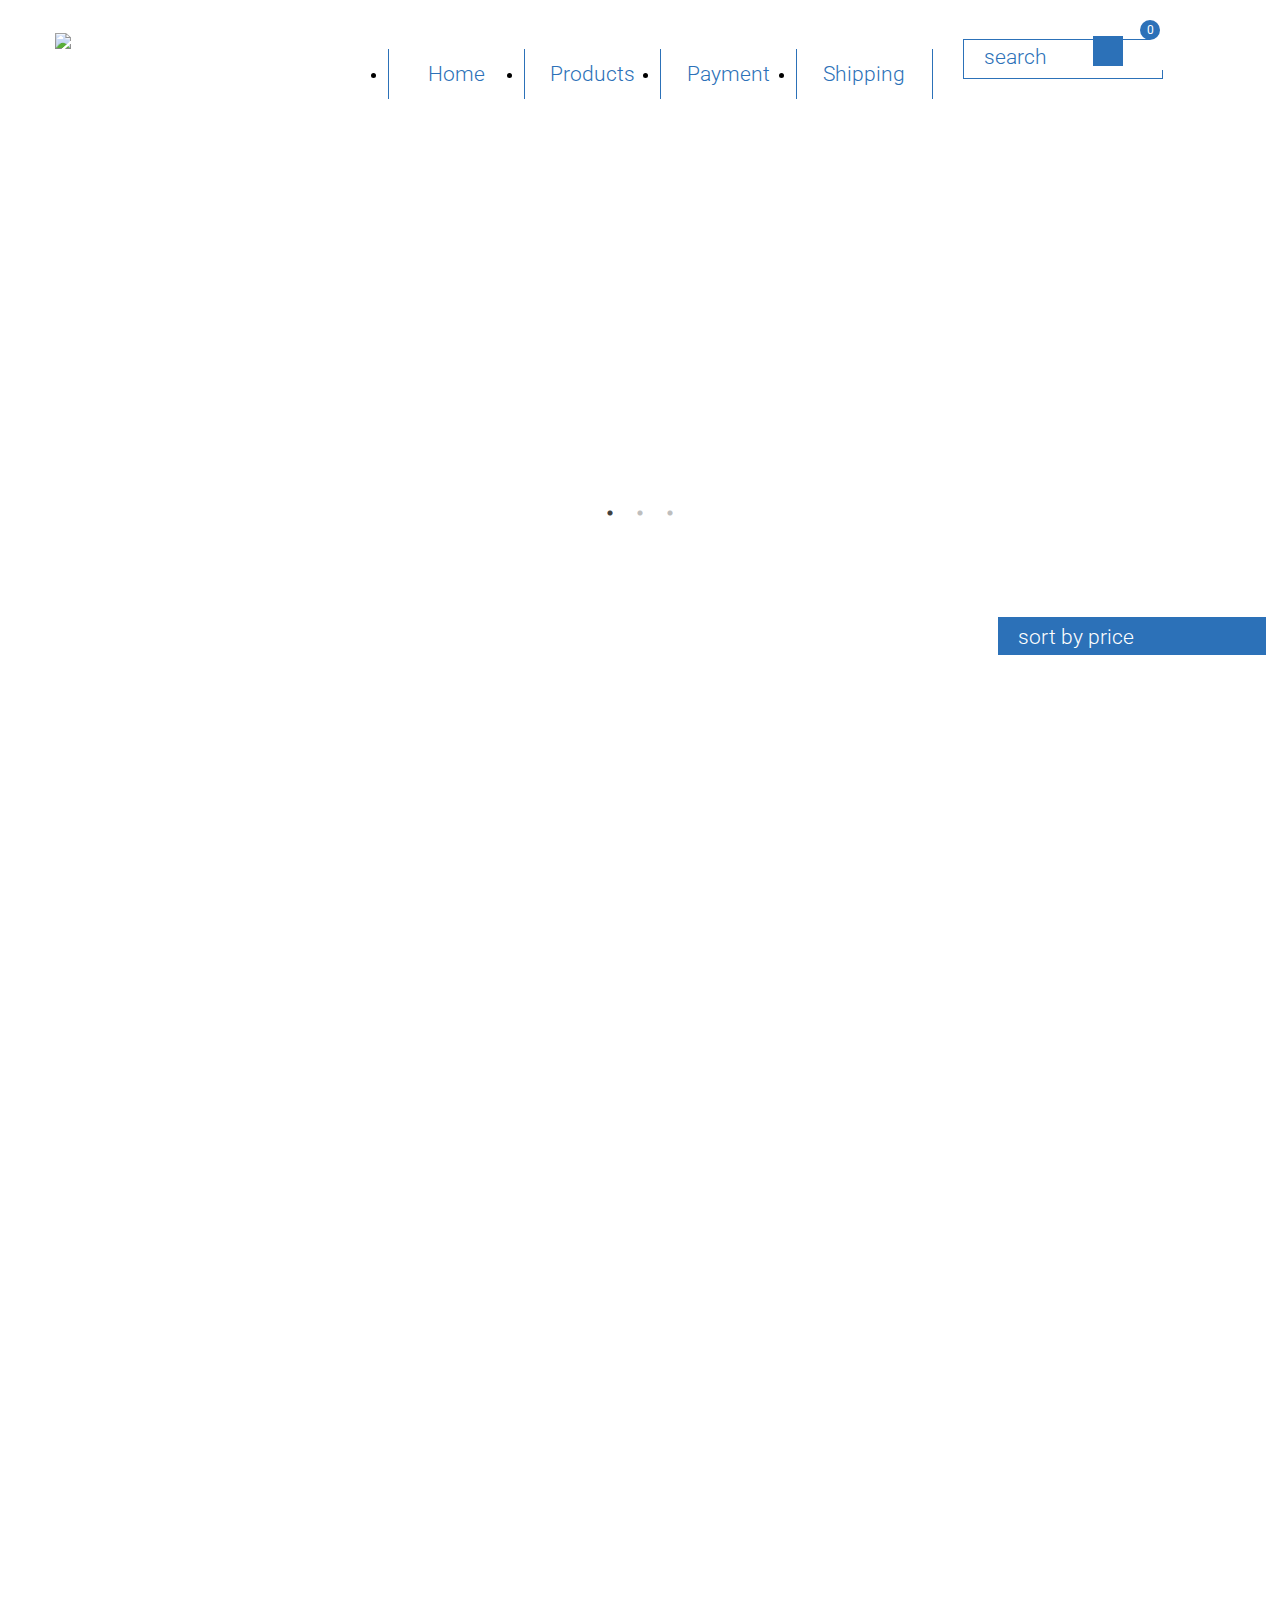
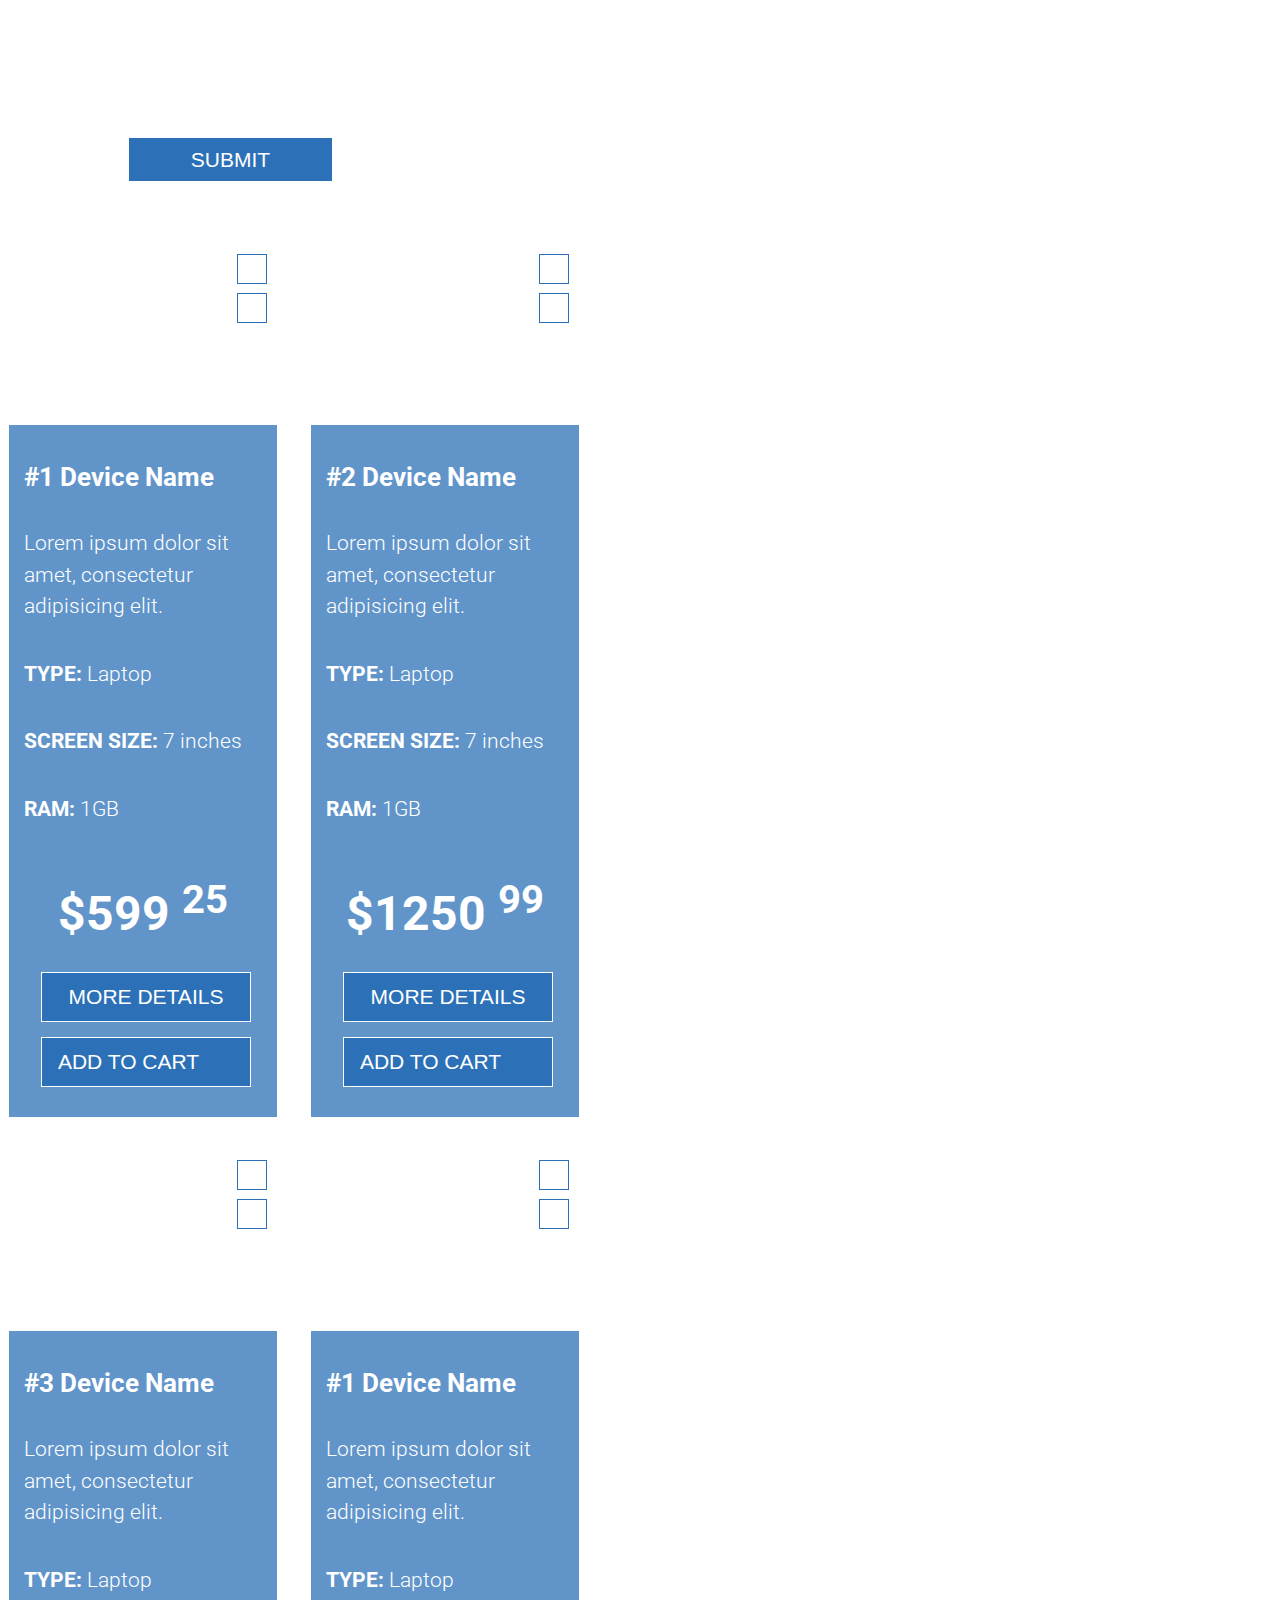
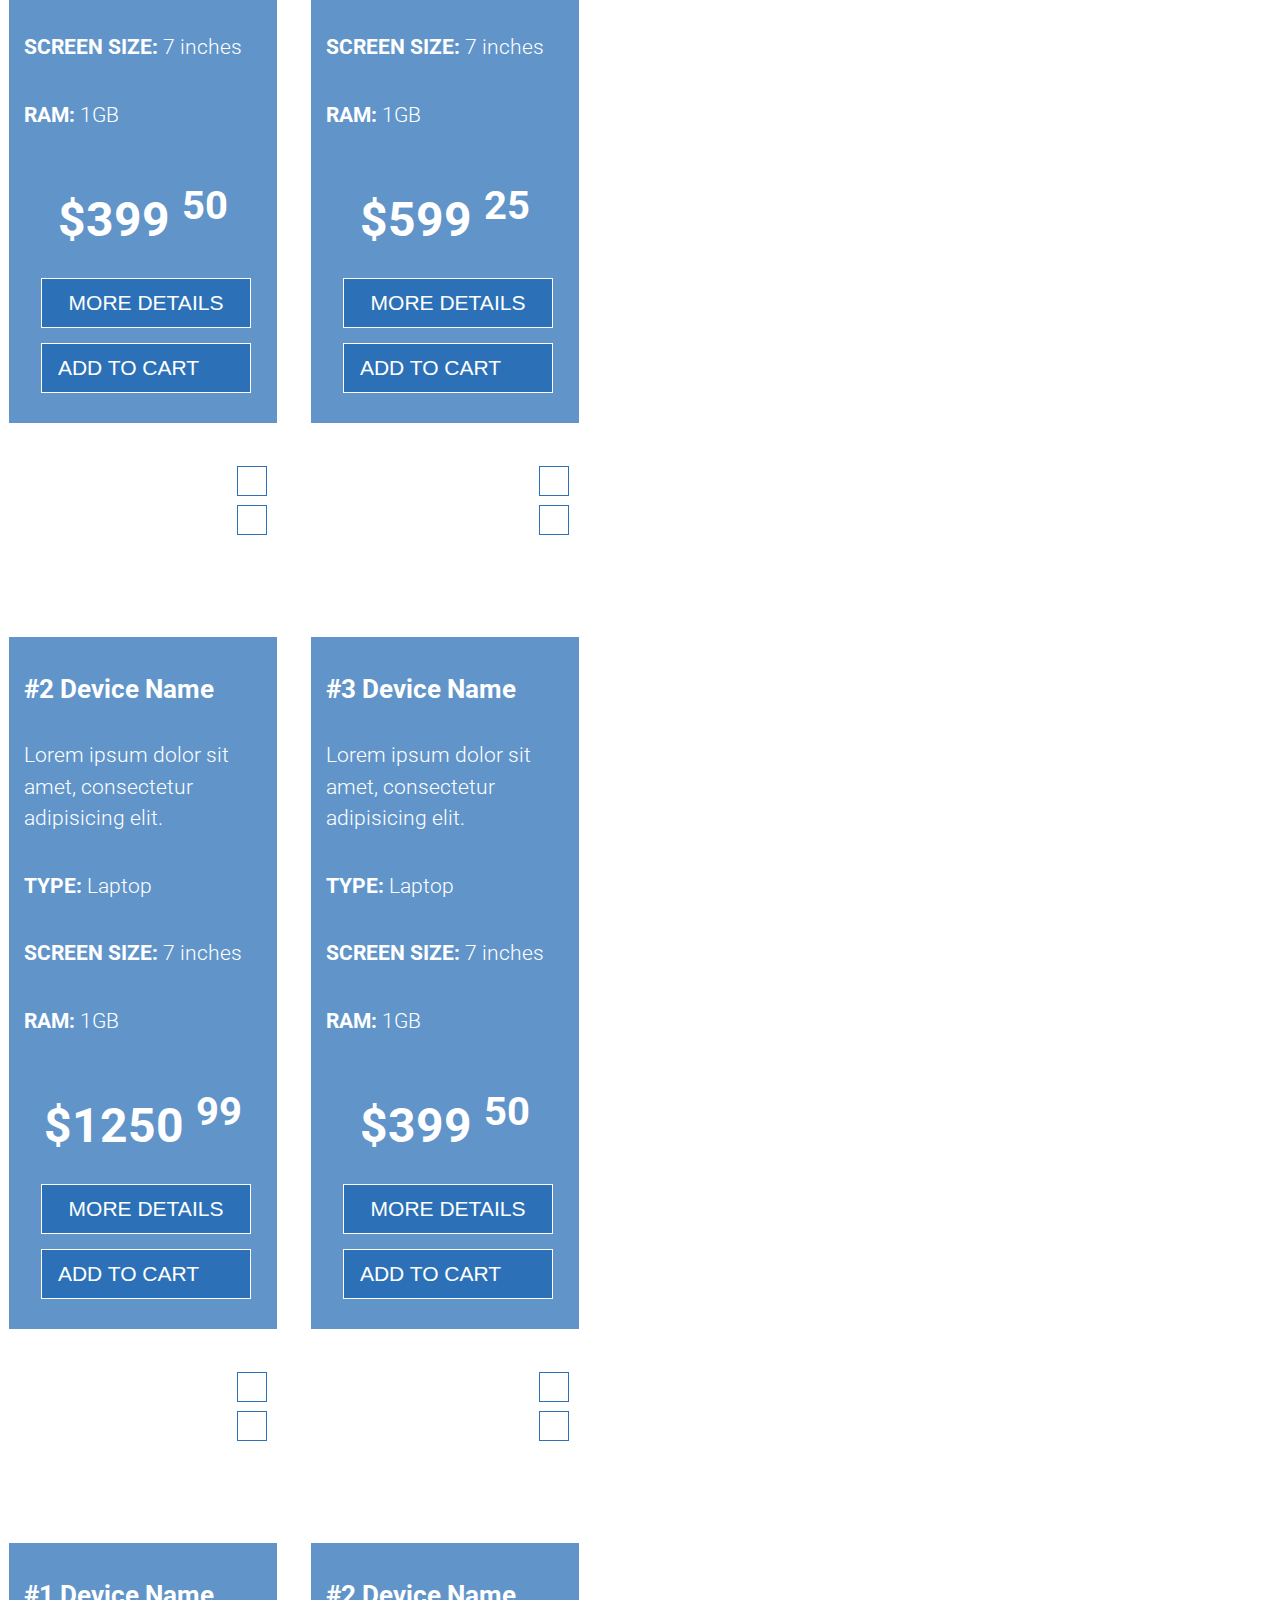
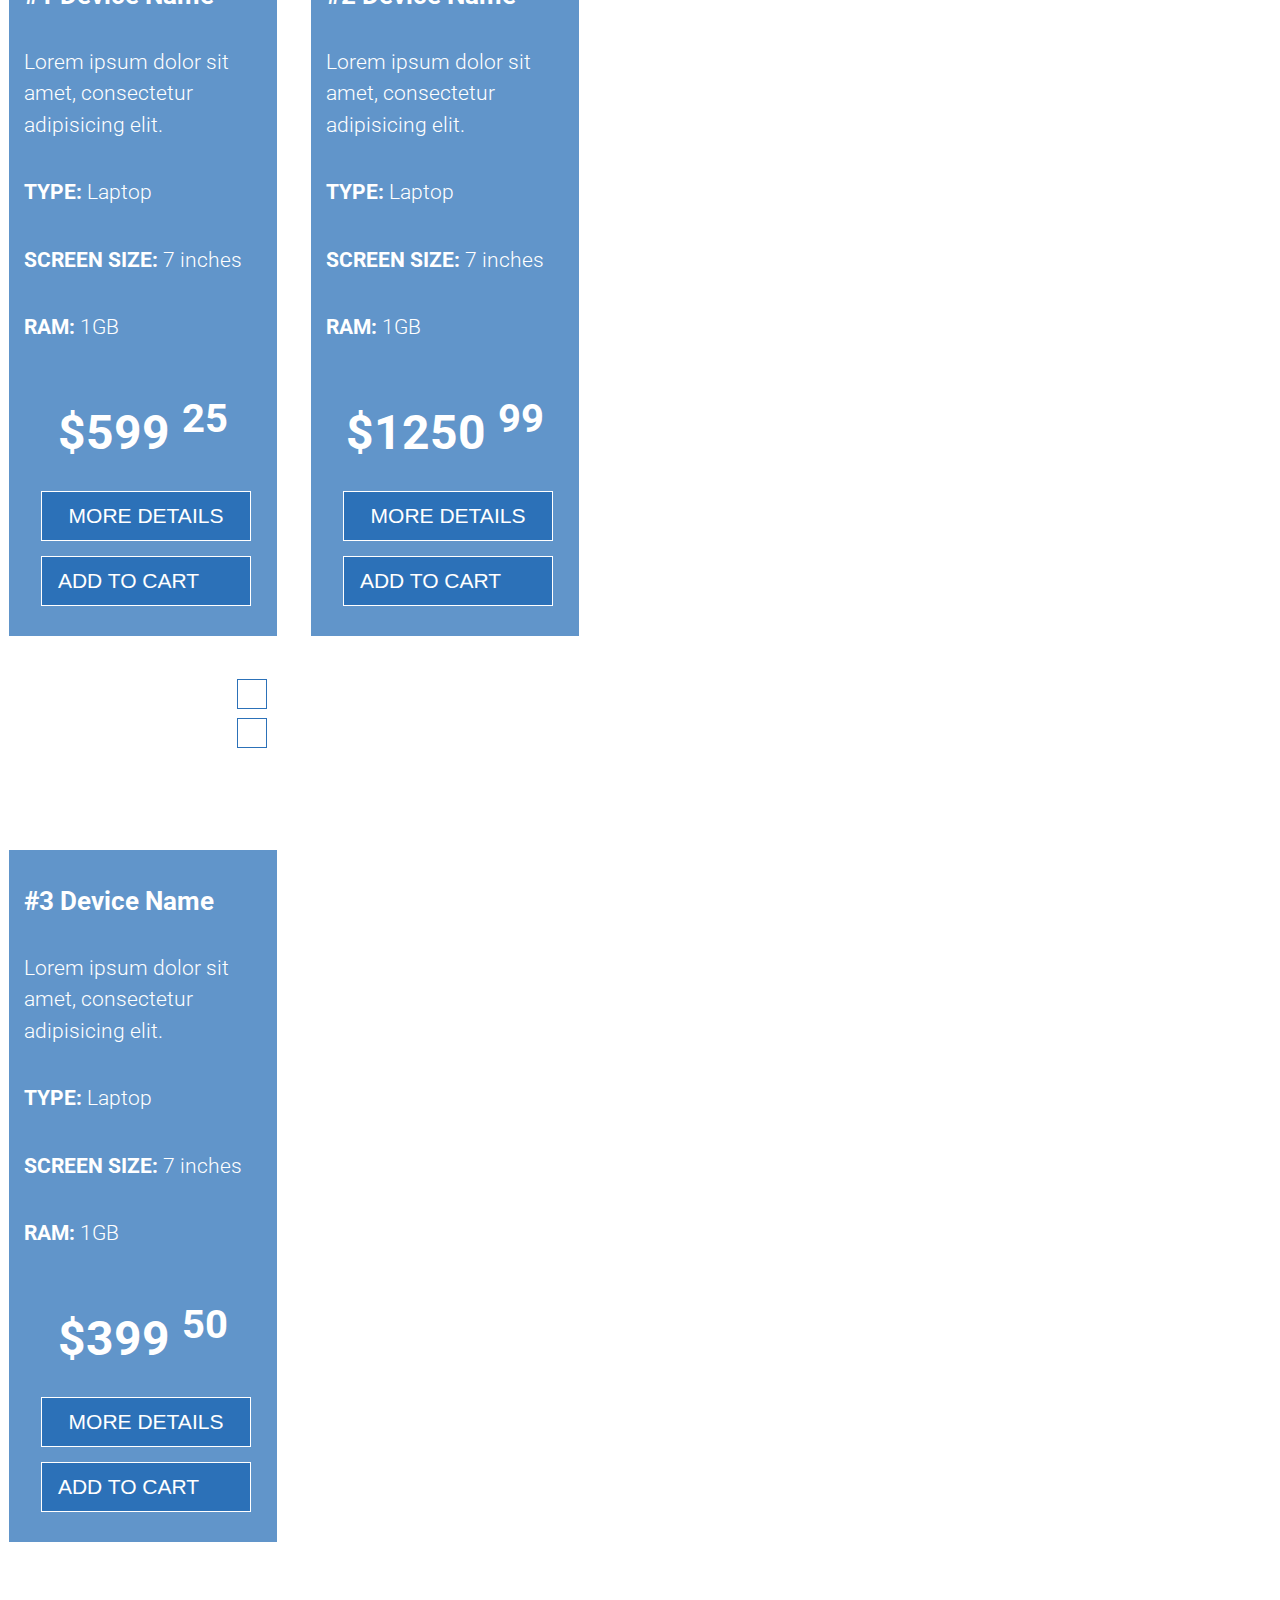
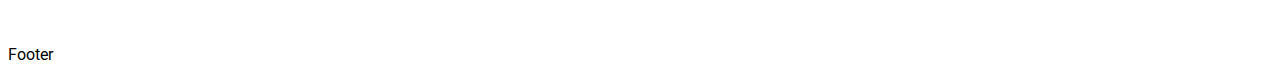
==== index.html @ 19706410 "add shop project" ====
<!DOCTYPE html>
<html lang="en">
<head>
	<meta charset="UTF-8">
	<title>Document</title>
	<link rel="stylesheet" href="reset.css">
	<link rel="stylesheet" type="text/css" href="slick/slick.css"/>
	<link rel="stylesheet" type="text/css" href="slick/slick-theme.css"/>
	<link href="https://fonts.googleapis.com/css?family=Roboto:300,400,700&display=swap" rel="stylesheet">
	<link rel="stylesheet" href="style.css">
	<link rel="stylesheet" href="sup.css">
</head>
<body>
	
	<!-- HEADER -->

	<header class="header">
		<div class="container">
			<div class="row">
				<div class="col-md-3">
					<a href="">
						<img src="images/logo.png">
					</a>
				</div>
				<div class="col-md-6">
					<nav>
						<ul class="menu row">
							<li><a href="#">Home</a></li>
							<li class="mark"><a href="#">Products</a> 
								<ul class="sub_menu">
									<li><a href="#">Lorem ipsum dolor</a></li>
									<li><a href="#">Sit amet</a></li>
									<li><a href="#">Consectetur adipisicing</a></li>
									<li><a href="#">Tempor incididunt</a></li>
									<li><a href="#">Dolore magna aliqua</a></li>
									<li><a href="#">Ut enim ad minim </a></li>
									<li><a href="#">Quis nostrud</a></li>
								</ul>
							</li>
							<li><a href="#">Payment</a></li>
							<li><a href="#">Shipping</a></li>
						</ul>
					</nav>
				</div>
				<div class="col-md-3">
					<input type="text" placeholder="search">
					<div class="search">
						
					</div>
					<div class="basket">
						
						<div id="products-count">0</div>
					</div>

				</div>
			</div>
		</div>
	</header>

	<!-- MAIN -->

	<!-- FILTER -->	
	<div class="slider-wrap">
		<div class="container">
			<div class="slider-block">
			  <div>Slider 1</div>
			  <div>Slider 2</div>
			  <div>Slider 3</div>
		</div>
	</div>
		
	</div>

	<main class="main row">
			<div class="filter row">
				<p class="titleFilter">Device type</p>
				
				<p class="subtitleFilter"><input type="checkbox" id="subtitle">
				<label for="subtitle">Laptop</label></p>
				<p class="subtitleFilter"><input type="checkbox" id="subtitle1">
				<label for="subtitle1">Tablet</label></p>
				<div class="colorDevice">
					<p class="titleFilter">Color</p>
					<p class="subtitleFilter"><input type="checkbox" id="subtitle2">
					<label for="subtitle2">Black</label></p>
					<p class="subtitleFilter"><input type="checkbox" id="subtitle3">
					<label for="subtitle3">Red</label></p>
					<p class="subtitleFilter"><input type="checkbox" id="subtitle4">
					<label for="subtitle4">Green</label></p>
					<p class="subtitleFilter"><input type="checkbox" id="subtitle5">
					<label for="subtitle5">Blue</label></p>
					<p class="subtitleFilter"><input type="checkbox" id="subtitle6">
					<label for="subtitle6">Orange</label></p>
				</div>	
				<div class="ramDevice">
					<p class="titleFilter">Ram</p>
					<p class="subtitleFilter"><input type="checkbox" id="subtitle7">
					<label for="subtitle7">1GB</label></p>	
					<p class="subtitleFilter"><input type="checkbox" id="subtitle8">
					<label for="subtitle8">2GB</label></p>		
					<p class="subtitleFilter"><input type="checkbox" id="subtitle9">
					<label for="subtitle9">4GB</label></p>		
					<p class="subtitleFilter"><input type="checkbox" id="subtitle10">
					<label for="subtitle10">6GB</label></p>		
					<p class="subtitleFilter"><input type="checkbox" id="subtitle11">
					<label for="subtitle11">8GB</label></p>	
				</div>	
				<p class="showMore">Show more options ...</p>
				<button class="buttonFilter">Submit</button>
			</div>

				<!-- BREAD CRUMBS -->

				<div class="col-md-9 row">
					<a href="#">Home page </a> 	
					<span>&gt;</span> 
					<a href="#">Products</a> 	
					<span>&gt;</span> 	
					<span class="laptops">
						Laptops and Tablets
					</span>
				</div>	
					<div class="col-md-12 row">
						<div>
							Laptops and Tablets
						</div>
						<div class="sort">
							<div class="main_list">
								sort by price
									<div class="sub_list">
										<div>
											<p>sort by name </p>
											<p>sort by date</p> 
											<p>sort by popularity</p>	 
										</div>
									</div>	
							</div>
						</div>	
					</div>
					<div class="col-md-15 row">
						<div>

							<!-- DEVICE1 -->

							<div class="device">
								<div class="img">
									<img src="images/device1.png" alt="">
								</div>
								<div class="frame">
									
								</div>
								<div class="like">
									
								</div>
							</div>
								<h2>#1 Device Name</h2>
								<p>Lorem ipsum dolor sit amet, consectetur adipisicing elit.</p>
								<p><span>type:</span>&nbsp;Laptop</p>
								<p><span>screen size:</span>&nbsp;7 inches</p>
								<p><span>RAM:</span>&nbsp;1GB</p>
								<h3>$599 <sup>25</sup></h3>
							<div>
								<button class="button">
									more details
								</button>
							</div>
							<div>
								<button class="add-to-cart button">
									add to cart
									<div class="image">
										
									</div>
								</button>
							</div>
						</div>

						<!-- DEVICE2 -->

						<div>
							<div class="device">
								<div class="img">
									<img src="images/device2.png" alt="">
								</div>
								<div class="frame">
									
								</div>
								<div class="like">
									
								</div>
							</div>
								<h2>#2 Device Name</h2>
								<p>Lorem ipsum dolor sit amet, consectetur adipisicing elit.</p>
								<p><span>type:</span>&nbsp;Laptop</p>
								<p><span>screen size:</span>&nbsp;7 inches</p>
								<p><span>RAM:</span>&nbsp;1GB</p>
								<h3>$1250 <sup>99</sup></h3>
							<div>
								<button class="button">
									more details
								</button>
							</div>
							<div>
								<button class="add-to-cart button">
									add to cart
									<div class="image">
										
									</div>
								</button>
							</div>	
						</div>

						<!-- DEVICE3 -->

						<div>
							<div class="device">
								<div class="img">
									<img src="images/device3.png" alt="">
								</div>
								<div class="frame">
									
								</div>
								<div class="like">
									
								</div>
							</div>
								<h2>#3 Device Name</h2>
								<p>Lorem ipsum dolor sit amet, consectetur adipisicing elit.</p>
								<p><span>type:</span>&nbsp;Laptop</p>
								<p><span>screen size:</span>&nbsp;7 inches</p>
								<p><span>RAM:</span>&nbsp;1GB</p>
								<h3>$399 <sup>50</sup></h3>
							<div>
								<button class="button">
									more details
								</button>
							</div>
							<div>
								<button class="add-to-cart button">
									add to cart
									<div class="image">
										
									</div>
								</button>
							</div>	
						</div>

						<!-- DEVICE4 -->

						<div>
							<div class="device">
								<div class="img">
									<img src="images/device4.png" alt="">
								</div>
								<div class="frame">
									
								</div>
								<div class="like">
									
								</div>
							</div>
								<h2>#1 Device Name</h2>
								<p>Lorem ipsum dolor sit amet, consectetur adipisicing elit.</p>
								<p><span>type:</span>&nbsp;Laptop</p>
								<p><span>screen size:</span>&nbsp;7 inches</p>
								<p><span>RAM:</span>&nbsp;1GB</p>
								<h3>$599 <sup>25</sup></h3>
							<div>
								<button class="button">
									more details
								</button>
							</div>
							<div>
								<button class="add-to-cart button">
									add to cart
									<div class="image">
										
									</div>
								</button>
							</div>	
						</div>

						<!-- DEVICE5 -->

						<div>
							<div class="device">
								<div class="img">
									<img src="images/device5.png" alt="">
								</div>
								<div class="frame">
									
								</div>
								<div class="like">
									
								</div>
							</div>
								<h2>#2 Device Name</h2>
								<p>Lorem ipsum dolor sit amet, consectetur adipisicing elit.</p>
								<p><span>type:</span>&nbsp;Laptop</p>
								<p><span>screen size:</span>&nbsp;7 inches</p>
								<p><span>RAM:</span>&nbsp;1GB</p>
								<h3>$1250 <sup>99</sup></h3>
							<div>
								<button class="button">
									more details
								</button>
							</div>
							<div>
								<button class="add-to-cart button">
									add to cart
									<div class="image">
										
									</div>
								</button>
							</div>	
						</div>

						<!-- DEVICE6 -->

						<div>
							<div class="device">
								<div class="img">
									<img src="images/device6.png" alt="">
								</div>
								<div class="frame">
									
								</div>
								<div class="like">
									
								</div>
							</div>
								<h2>#3 Device Name</h2>
								<p>Lorem ipsum dolor sit amet, consectetur adipisicing elit.</p>
								<p><span>type:</span>&nbsp;Laptop</p>
								<p><span>screen size:</span>&nbsp;7 inches</p>
								<p><span>RAM:</span>&nbsp;1GB</p>
								<h3>$399 <sup>50</sup></h3>
							<div>
								<button class="button">
									more details
								</button>
							</div>
							<div>
								<button class="add-to-cart button">
									add to cart
									<div class="image">
										
									</div>
								</button>
							</div>	
						</div>

						<!-- DEVICE7 -->

						<div>
							<div class="device">
								<div class="img">
									<img src="images/device7.png" alt="">
								</div>
								<div class="frame">
									
								</div>
								<div class="like">
									
								</div>
							</div>
								<h2>#1 Device Name</h2>
								<p>Lorem ipsum dolor sit amet, consectetur adipisicing elit.</p>
								<p><span>type:</span>&nbsp;Laptop</p>
								<p><span>screen size:</span>&nbsp;7 inches</p>
								<p><span>RAM:</span>&nbsp;1GB</p>
								<h3>$599 <sup>25</sup></h3>
							<div>
								<button class="button">
									more details
								</button>
							</div>
							<div>
								<button class="add-to-cart button">
									add to cart
									<div class="image">
										
									</div>
								</button>
							</div>	
						</div>

						<!-- DEVICE8 -->

						<div>
							<div class="device">
								<div class="img">
									<img src="images/device8.png" alt="">
								</div>
								<div class="frame">
									
								</div>
								<div class="like">
									
								</div>
							</div>
								<h2>#2 Device Name</h2>
								<p>Lorem ipsum dolor sit amet, consectetur adipisicing elit.</p>
								<p><span>type:</span>&nbsp;Laptop</p>
								<p><span>screen size:</span>&nbsp;7 inches</p>
								<p><span>RAM:</span>&nbsp;1GB</p>
								<h3>$1250 <sup>99</sup></h3>
							<div>
								<button class="button">
									more details
								</button>
							</div>
							<div>
								<button class="add-to-cart button">
									add to cart
									<div class="image">
										
									</div>
								</button>
							</div>	
						</div>

						<!-- DEVICE9 -->

						<div>
							<div class="device">
								<div class="img">
									<img src="images/device9.png" alt="">
								</div>
								<div class="frame">
									
								</div>
								<div class="like">
									
								</div>
							</div>
								<h2>#3 Device Name</h2>
								<p>Lorem ipsum dolor sit amet, consectetur adipisicing elit.</p>
								<p><span>type:</span>&nbsp;Laptop</p>
								<p><span>screen size:</span>&nbsp;7 inches</p>
								<p><span>RAM:</span>&nbsp;1GB</p>
								<h3>$399 <sup>50</sup></h3>
							<div>
								<button class="button">
									more details
								</button>
							</div>
							<div>
								<button class="add-to-cart button">
									add to cart
									<div class="image">
										
									</div>
								</button>
							</div>	
						</div>
					</div>
					<div class="col-md-18 row">
						Load more ...
					</div>
		</main>				
				
	<footer class="footer">Footer</footer>
<script type="text/javascript" src="https://code.jquery.com/jquery-1.11.0.min.js"></script>
<script type="text/javascript" src="https://code.jquery.com/jquery-migrate-1.2.1.min.js"></script>
<script type="text/javascript" src="slick/slick.min.js"></script>
<script src="app.js" ></script>
</body>
</html>
---- style.css ----
* {
	box-sizing: border-box;
}

body {
	font-family: 'Roboto', sans-serif;
	background-image: url(images/patt.png);
}

/*HEADER */

.container {
	width: 1170px;
	margin: 0 auto;
}

.row:after {
	content: "";
	display: block;
	clear: both;
}

[class*="col-"] {
	float: left;
}

.col-md-3 {
	width: 25%;
}

.col-md-6 {
	width: 50%;
}

.header {
	padding: 25px 0;
	background-color: rgba(255,255,255,0.75);
}

.menu>li {
	width: 25%;
	float: left;
	border-left: 1px solid #2c71b8;
}

.menu>li:last-child {
	border-right: 1px solid #2c71b8;
}
.menu a {
	display: block;
	height: 50px;
	text-align: center;
	line-height: 50px;
	text-decoration: none;
	color: #2c71b8;
	font-weight: 300;
	font-size: 21px;
}

.menu>li:hover>a {
	background-color: #2c71b8;
	color:white;
}

.mark:hover>a {
	background-image: url(images/menuHover.png);
	background-repeat: no-repeat;
	background-position:right center;
}

 .menu a:hover {
	background-color: #2c71b8;
	color:white;
}

.mark {
	background-image: url(images/menu.png);
	background-repeat: no-repeat;
	background-position:right center;
}

.col-md-3 input {
	width: 200px;
	height: 40px;
	margin-left: 30px;
	margin-top: 6px;
	border: 1px solid #2c71b8;
	background-color: transparent;
	font-family: 'Roboto', sans-serif;
	padding-left: 20px;
}

.col-md-3 input::-webkit-input-placeholder {
	color: #2c71b8;
	font-weight:300;
	font-size: 21px;
	font-family: 'Roboto', sans-serif;
}

.col-md-3 input::-moz-placeholder {
	color: #2c71b8;
	font-weight:300;
	font-size: 21px;
	font-family: 'Roboto', sans-serif;
}

.col-md-3 input:-moz-placeholder {
	color: #2c71b8;
	font-weight:300;
	font-size: 21px;
	font-family: 'Roboto', sans-serif;
}

.col-md-3 input:-ms-input-placeholder {
	color: #2c71b8;
	font-weight:300;
	font-size: 21px;
	font-family: 'Roboto', sans-serif;
}

.col-md-3 input:focus {
	color: #2c71b8;
	font-weight:300;
	font-size: 21px;
	padding-left: 20px;
	border: 1px solid #2c71b8;
	font-family: 'Roboto', sans-serif;
}

.search {
	width: 30px;
	height: 30px;
 	padding: 10px;
	background-color: #2c71b8;
	position: absolute;
	top:36px;
	right:157px;
	background-image: url(images/search.png);
	background-repeat: no-repeat;
	background-position: center;
}

.basket {
	width: 40px;
	height: 40px;	
	padding: 10px;
	background-color: rgba(255,255,255);
	position: absolute;
	top:30px;
	right:90px;
	background-image: url(images/shop.png);
	background-repeat: no-repeat;
	background-position: center;
}

#products-count {
	width:20px;
	height:20px;
	text-align: center;
	font-size: 12px;
	line-height: 20px;
	color: rgba(255,255,255);
	background-color: #2c71b8;
	border-radius: 50%;
	position: absolute;
	top:-10px;
	right:30px;
}

.sub_menu {
	width: 294px;
	background-color: #2c71b8;
	position: absolute;
	margin-left:-1px;
	z-index: 1;
}


.sub_menu a {
	color: rgba(255,255,255);
	text-align: left;
	font-size: 21px;
	font-weight: 300;
	padding-left: 30px;
}

.sub_menu a:hover {
	color: #2c71b8;
	background-color: rgba(255,255,255);

}

.menu ul {
	display: none;
}

.menu li:hover ul {
	display: block;
} 

/*MAIN*/

.col-md-9 {
	margin-top: 30px;
	margin-left: -3px;
}

.col-md-9 a {
	text-decoration: none;
	color: rgba(255,255,255, 0.5);
	font-size: 14px;
}

.col-md-9 a:hover {
	text-decoration: underline;
}
	
.col-md-9 span {
	color: rgba(255,255,255,0.5);
}

.col-md-9 .laptops {
	font-size: 14px;
	text-decoration: underline;
}

.col-md-12 {
	margin-top: 30px;
	margin-bottom: 20px;
	margin-left: -4px;
}

.col-md-12 div {
	color: rgba(255,255,255);
	font-size: 48px;
	font-weight: 700;
	display: inline-block;
	
}

.sort {
	float: right;
	display: inline-block;
	margin-left: 173px;
	margin-top: -8px;
}

.sort .main_list {
	width: 270px;
	height: 40px;
	background-color: #2c71b8;
	border: 1px solid rgba(255,255,255);
	color: rgba(255,255,255);
	font-size: 21px;
	font-weight: 300;
	line-height: 40px;
	padding-left: 20px;
}

.main_list {
	background-image: url(images/sort.png);
	background-repeat: no-repeat;
	background-position: right center;
	background-size: 30px;
}

.sub_list {
	width: 270px;
	height: 120px;
	background-color: #2c71b8;
	border-left: 1px solid rgba(255,255,255);
	border-right: 1px solid rgba(255,255,255);
	border-bottom: 1px solid rgba(255,255,255);
	margin-left: -21px;
	position: absolute;
	z-index: 1;
}	

.sub_list div p {
	width: 270px;
	color: rgba(255,255,255);
	font-size: 21px;
	font-weight: 300;
	padding-left: 20px;
	padding-top: 0;
}


.sub_list div p:hover {
	background-color: rgba(255,255,255);
	color: #2c71b8;  
} 

.sort .sub_list {
	display: none;
}

.main_list:hover .sub_list {
	display: block;
}

/*DEVICE */

.col-md-15 {
	width: 70%;
	
}

.col-md-15>div {
	width: 270px;
	border: 1px solid rgba(255,255,255);
	float: left;
	margin-top: 32px;
	margin-right: 32px;
	background-color: rgba(44,113,184, 0.75);
	padding-bottom: 15px;
	position: relative;
	
}

.device {
	width:100%;
	height: 180px;
	background-color: rgba(255,255,255); 
}

.frame {
	width: 30px;
	height: 30px;
	border: 1px solid #2c71b8;
	background-image: url(images/frame.png);
	background-repeat: no-repeat;
	background-position:center;
	float: right;
	position: relative;
	right: 10px;
	bottom: 171px;
}

.like {
	width: 30px;
	height: 30px;
	border: 1px solid #2c71b8;
	background-image: url(images/like.png);
	background-repeat: no-repeat;
	background-position:center;
	background-color: rgba(255,255,255);
	float: right;
	position: relative;
	left: 20px;
	bottom: 132px;
}


.frame:hover {
	background-color: #2c71b8;
	background-image: url(images/frameHover.png);
} 

.like:hover, .liked {
	background-color: #2c71b8;
	background-image: url(images/likeHover.png);
	cursor: pointer;
}

.img {
	width: 150px;
	height: 180px;
	margin-right: auto;
	margin-left: auto;
	display: flex;
}

.device img {
	display: block;
	margin:auto;
}

.col-md-15 h2 {
	font-size: 26px;
	font-weight: 700;
	color: rgba(255,255,255);
	padding-top: 15px;
	padding-left: 15px;
}   

.col-md-15 p {
	font-size: 21px;
	font-weight: 300;
	color: rgba(255,255,255);
	padding-left: 15px;
	line-height: 1.5;
	margin-top: 15px;
	display: inline-block;
}

.col-md-15 p span {
	text-transform: uppercase;
	font-weight: 700;
}

.col-md-15 h3 {
	color: rgba(255,255,255);
	font-size: 48px;
	font-weight: 700;
	text-align: center;
	margin-top: 30px;
	margin-bottom:30px; 
}

.button {
	width: 210px;
	height: 50px;
	background-color: #2c71b8;
	border: 1px solid rgba(255,255,255);
	color: rgba(255,255,255);
	font-size: 21px;
	text-transform: uppercase;
	margin-left: 32px;
	margin-bottom: 15px;
}

.button:hover {
	background-color: rgba(255,255,255, 0.2);
}

.image {
	width: 20px;
	height: 20px;
	background-image: url(images/button.png);
	background-repeat: no-repeat;
	background-position:center;
	float: right;
	margin-right: 15px;
}

.col-md-18 {
	width: 75%;
	float: right;
	text-align: center;
	color: rgba(255,255,255);
	font-size: 36px;
	font-weight: 300;
	margin-top: 60px;
}

/*FILTER*/

.filter {
	width: 25%;
	float: left;
}

.filter {
	width: 260px;
	border-right: 1px solid rgba(255,255,255);
	margin-right: 35px;
	margin-left: 90px;
	background-color: rgba(255,255,255, 0.2);
}

label {
	position: relative;
}

label:before {
	content: "";
	display: block;
	width: 10px;
	height: 10px;
	border: 1px solid rgba(255,255,255);
	position: absolute;
	top: 7px;
	left: -20px;
}

#subtitle:checked + label:before {
	background-color: rgba(255,255,255);
}

#subtitle {
	display: none;
}

#subtitle1:checked + label:before {
	background-color: rgba(255,255,255);
}

#subtitle1 {
	display: none;
}

#subtitle2:checked + label:before {
	background-color: rgba(255,255,255);
}

#subtitle2 {
	display: none;
}

#subtitle3:checked + label:before {
	background-color: rgba(255,255,255);
}

#subtitle3 {
	display: none;
}

#subtitle4:checked + label:before {
	background-color: rgba(255,255,255);
}

#subtitle4 {
	display: none;
}

#subtitle5:checked + label:before {
	background-color: rgba(255,255,255);
}

#subtitle5 {
	display: none;
}

#subtitle6:checked + label:before {
	background-color: rgba(255,255,255);
}

#subtitle6 {
	display: none;
}

#subtitle7:checked + label:before {
	background-color: rgba(255,255,255);
}

#subtitle7 {
	display: none;
}

#subtitle8:checked + label:before {
	background-color: rgba(255,255,255);
}

#subtitle8 {
	display: none;
}

#subtitle9:checked + label:before {
	background-color: rgba(255,255,255);
}

#subtitle9 {
	display: none;
}

#subtitle10:checked + label:before {
	background-color: rgba(255,255,255);
}

#subtitle10 {
	display: none;
}

#subtitle11:checked + label:before {
	background-color: rgba(255,255,255);
}

#subtitle11 {
	display: none;
}

.titleFilter {
	font-size: 21px;
	font-weight: 700;
	text-transform: uppercase;
	color: rgba(255,255,255);
	padding-top: 30px;
	padding-left: 30px;
}

.subtitleFilter {
	font-size: 21px;
	font-weight: 300;
	color: rgba(255,255,255);
	padding-top: 25px;
	padding-left: 50px;
}

.showMore {
	font-size: 21px;
	font-weight: 300;
	color: rgba(255,255,255);
	padding-top: 30px;
	padding-left: 35px;
}

.colorDevice {
	margin-top: 30px;
}

.ramDevice {
	margin-top: 30px;
}

.buttonFilter {
	width: 205px;
	height: 45px;
	border: 1px solid rgba(255,255,255);
	background-color: #2c71b8;
	color: rgba(255,255,255);
	font-size: 21px;
	font-weight: 300;
	text-transform: uppercase;
	text-align: center; 
	margin: 30px;
}

/*SLIDER */

.slider-block div {
	font-size: 50px;
	text-align: center;
	padding: 50px 0;
	color: white;
}
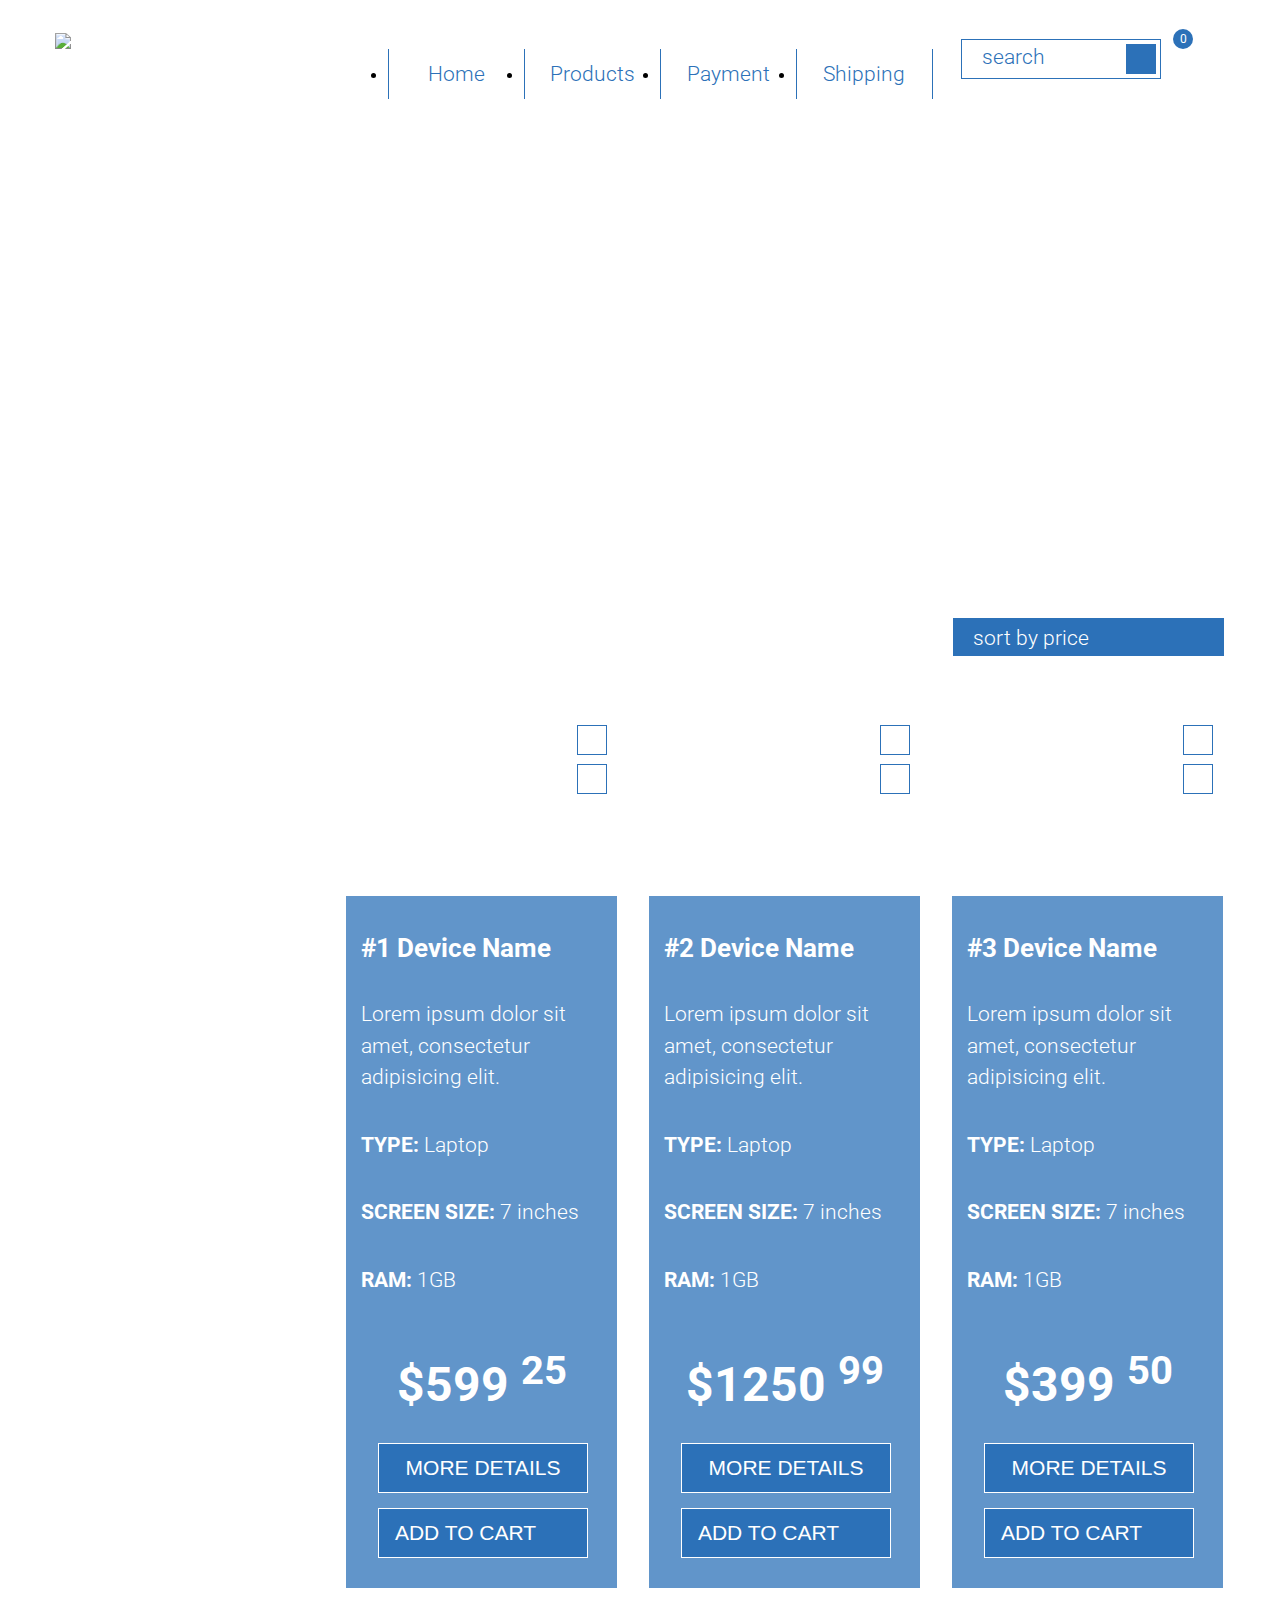
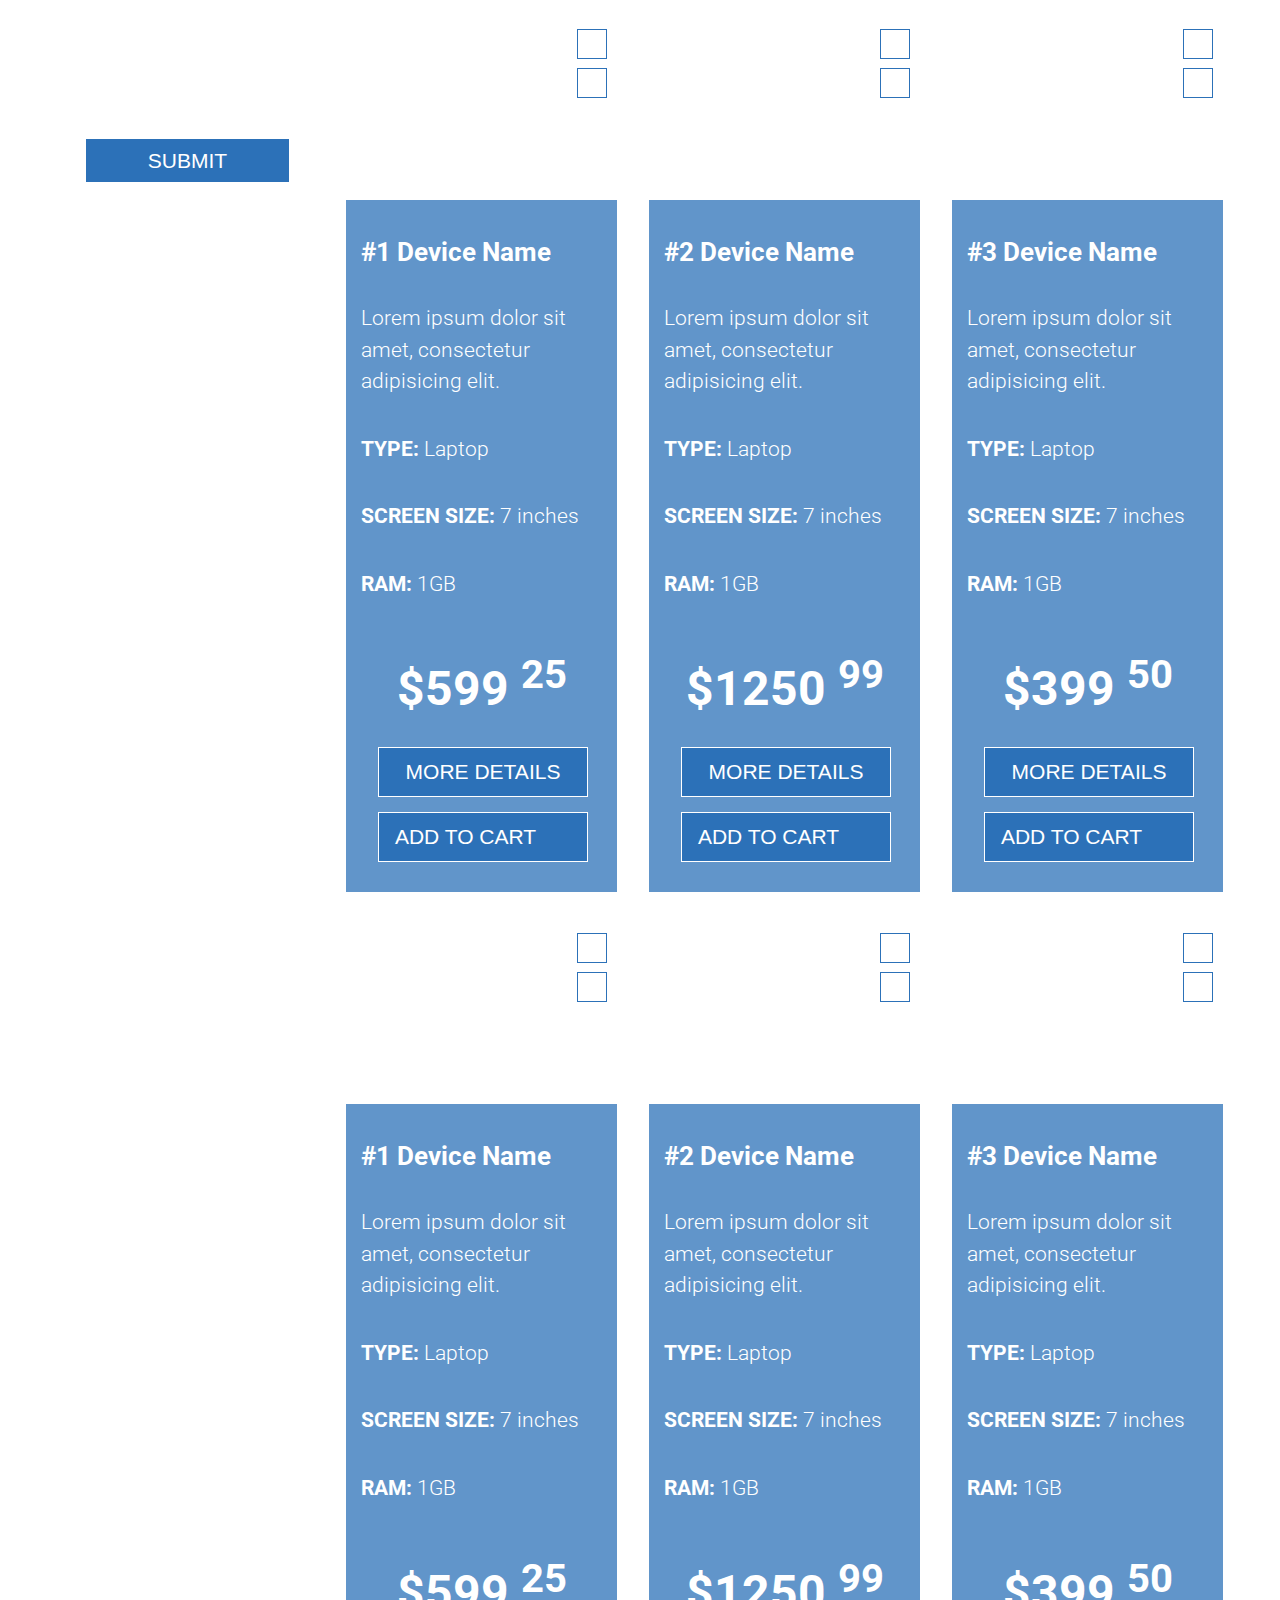
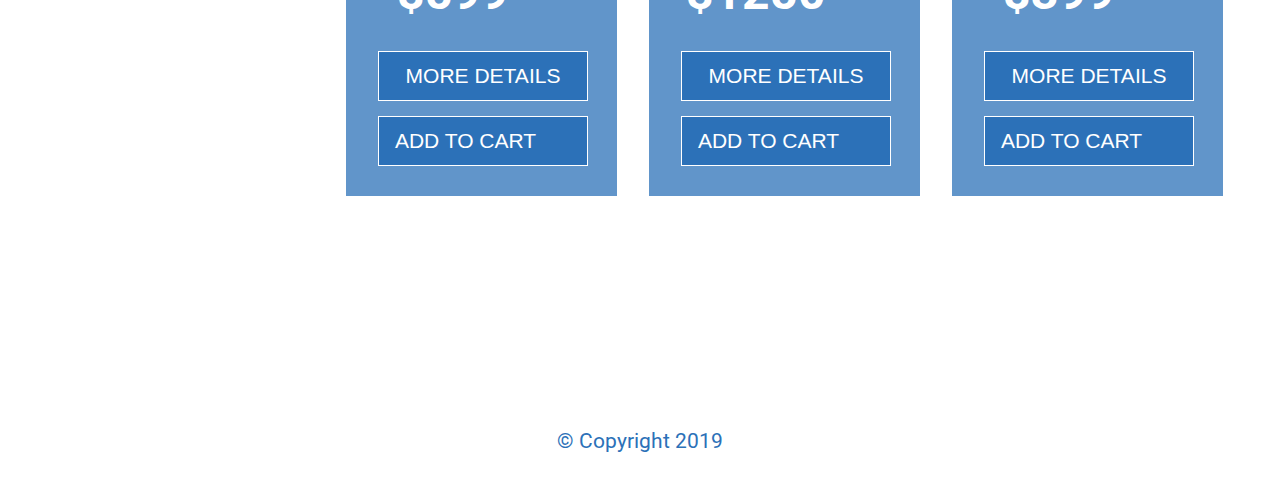
==== commit dc402526: "Add shop project" ====
--- a/index.html
+++ b/index.html
@@ -46,7 +46,7 @@
 					<input type="text" placeholder="search">
 					<div class="search">
 						
-					</div>
+					</div> 
 					<div class="basket">
 						
 						<div id="products-count">0</div>
@@ -58,20 +58,22 @@
 	</header>
 
 	<!-- MAIN -->
-
-	<!-- FILTER -->	
+	<!-- SLIDER -->
+
+	<main class="main row">	
+	<div class="container">
 	<div class="slider-wrap">
-		<div class="container">
-			<div class="slider-block">
-			  <div>Slider 1</div>
-			  <div>Slider 2</div>
-			  <div>Slider 3</div>
+		<div class="slider-block">
+			  <div>Slide #1</div>
+			  <div>Slide #2</div>
+			  <div>Slide #3</div>
+			  <div>Slide #4</div>
 		</div>
 	</div>
-		
-	</div>
-
-	<main class="main row">
+	
+	<!-- FILTER -->
+
+	
 			<div class="filter row">
 				<p class="titleFilter">Device type</p>
 				
@@ -138,10 +140,9 @@
 						</div>	
 					</div>
 					<div class="col-md-15 row">
-						<div>
-
+						
 							<!-- DEVICE1 -->
-
+						<div class="shopProducts">
 							<div class="device">
 								<div class="img">
 									<img src="images/device1.png" alt="">
@@ -176,7 +177,7 @@
 
 						<!-- DEVICE2 -->
 
-						<div>
+						<div class="shopProducts">
 							<div class="device">
 								<div class="img">
 									<img src="images/device2.png" alt="">
@@ -211,7 +212,7 @@
 
 						<!-- DEVICE3 -->
 
-						<div>
+						<div class="shopProducts">
 							<div class="device">
 								<div class="img">
 									<img src="images/device3.png" alt="">
@@ -246,7 +247,7 @@
 
 						<!-- DEVICE4 -->
 
-						<div>
+						<div class="shopProducts">
 							<div class="device">
 								<div class="img">
 									<img src="images/device4.png" alt="">
@@ -281,7 +282,7 @@
 
 						<!-- DEVICE5 -->
 
-						<div>
+						<div class="shopProducts">
 							<div class="device">
 								<div class="img">
 									<img src="images/device5.png" alt="">
@@ -316,7 +317,7 @@
 
 						<!-- DEVICE6 -->
 
-						<div>
+						<div class="shopProducts">
 							<div class="device">
 								<div class="img">
 									<img src="images/device6.png" alt="">
@@ -351,7 +352,7 @@
 
 						<!-- DEVICE7 -->
 
-						<div>
+						<div class="shopProducts">
 							<div class="device">
 								<div class="img">
 									<img src="images/device7.png" alt="">
@@ -386,7 +387,7 @@
 
 						<!-- DEVICE8 -->
 
-						<div>
+						<div class="shopProducts">
 							<div class="device">
 								<div class="img">
 									<img src="images/device8.png" alt="">
@@ -421,7 +422,7 @@
 
 						<!-- DEVICE9 -->
 
-						<div>
+						<div class="shopProducts">
 							<div class="device">
 								<div class="img">
 									<img src="images/device9.png" alt="">
@@ -457,9 +458,16 @@
 					<div class="col-md-18 row">
 						Load more ...
 					</div>
+		</div>			
 		</main>				
-				
-	<footer class="footer">Footer</footer>
+	<!-- FOOTER	 -->		
+	<footer class="footer">
+		<div class="container">
+			<div class="col-md-20 row">
+				© Copyright 2019
+			</div>
+		</div>	
+	</footer>
 <script type="text/javascript" src="https://code.jquery.com/jquery-1.11.0.min.js"></script>
 <script type="text/javascript" src="https://code.jquery.com/jquery-migrate-1.2.1.min.js"></script>
 <script type="text/javascript" src="slick/slick.min.js"></script>
--- a/style.css
+++ b/style.css
@@ -82,12 +82,13 @@
 .col-md-3 input {
 	width: 200px;
 	height: 40px;
-	margin-left: 30px;
+	margin-left: 28px;
 	margin-top: 6px;
 	border: 1px solid #2c71b8;
 	background-color: transparent;
 	font-family: 'Roboto', sans-serif;
 	padding-left: 20px;
+	position: absolute;
 }
 
 .col-md-3 input::-webkit-input-placeholder {
@@ -132,9 +133,9 @@
 	height: 30px;
  	padding: 10px;
 	background-color: #2c71b8;
-	position: absolute;
-	top:36px;
-	right:157px;
+	position: relative;
+	top:11px;
+	left:193px;
 	background-image: url(images/search.png);
 	background-repeat: no-repeat;
 	background-position: center;
@@ -145,9 +146,8 @@
 	height: 40px;	
 	padding: 10px;
 	background-color: rgba(255,255,255);
-	position: absolute;
-	top:30px;
-	right:90px;
+	float: right;
+	margin-top: -24px;
 	background-image: url(images/shop.png);
 	background-repeat: no-repeat;
 	background-position: center;
@@ -162,9 +162,9 @@
 	color: rgba(255,255,255);
 	background-color: #2c71b8;
 	border-radius: 50%;
-	position: absolute;
-	top:-10px;
-	right:30px;
+	position: relative;
+	right:22px;
+	top:-20px;
 }
 
 .sub_menu {
@@ -198,250 +198,51 @@
 	display: block;
 } 
 
-/*MAIN*/
-
-.col-md-9 {
-	margin-top: 30px;
-	margin-left: -3px;
-}
-
-.col-md-9 a {
-	text-decoration: none;
-	color: rgba(255,255,255, 0.5);
-	font-size: 14px;
-}
-
-.col-md-9 a:hover {
-	text-decoration: underline;
-}
-	
-.col-md-9 span {
-	color: rgba(255,255,255,0.5);
-}
-
-.col-md-9 .laptops {
-	font-size: 14px;
-	text-decoration: underline;
-}
-
-.col-md-12 {
-	margin-top: 30px;
-	margin-bottom: 20px;
-	margin-left: -4px;
-}
-
-.col-md-12 div {
-	color: rgba(255,255,255);
-	font-size: 48px;
-	font-weight: 700;
-	display: inline-block;
-	
-}
-
-.sort {
-	float: right;
-	display: inline-block;
-	margin-left: 173px;
-	margin-top: -8px;
-}
-
-.sort .main_list {
-	width: 270px;
-	height: 40px;
-	background-color: #2c71b8;
-	border: 1px solid rgba(255,255,255);
-	color: rgba(255,255,255);
-	font-size: 21px;
-	font-weight: 300;
-	line-height: 40px;
-	padding-left: 20px;
-}
-
-.main_list {
-	background-image: url(images/sort.png);
-	background-repeat: no-repeat;
-	background-position: right center;
-	background-size: 30px;
-}
-
-.sub_list {
-	width: 270px;
-	height: 120px;
-	background-color: #2c71b8;
-	border-left: 1px solid rgba(255,255,255);
-	border-right: 1px solid rgba(255,255,255);
+/*SLIDER */
+
+.slider-block div {
+	width: 1115px;
+	margin: 0 auto;
+	font-size: 50px;
+	text-align: center;
+	padding: 50px 0;
+	color: white;
+
+}
+
+.slider-wrap {
 	border-bottom: 1px solid rgba(255,255,255);
-	margin-left: -21px;
+}		
+
+.slick-dots li button::before {
 	position: absolute;
-	z-index: 1;
-}	
-
-.sub_list div p {
-	width: 270px;
-	color: rgba(255,255,255);
-	font-size: 21px;
-	font-weight: 300;
-	padding-left: 20px;
-	padding-top: 0;
-}
-
-
-.sub_list div p:hover {
+    top: -20px;
+    left: 0px;
+    width: 8px;
+    height: 8px;
+    content: " ";
+    display: block;
+    border: 2px solid rgba(255,255,255);
+    opacity: 1;
+}
+
+ .slick-dots li.slick-active button:before {
 	background-color: rgba(255,255,255);
-	color: #2c71b8;  
-} 
-
-.sort .sub_list {
-	display: none;
-}
-
-.main_list:hover .sub_list {
-	display: block;
-}
-
-/*DEVICE */
-
-.col-md-15 {
-	width: 70%;
-	
-}
-
-.col-md-15>div {
-	width: 270px;
-	border: 1px solid rgba(255,255,255);
-	float: left;
-	margin-top: 32px;
-	margin-right: 32px;
-	background-color: rgba(44,113,184, 0.75);
-	padding-bottom: 15px;
-	position: relative;
-	
-}
-
-.device {
-	width:100%;
-	height: 180px;
-	background-color: rgba(255,255,255); 
-}
-
-.frame {
-	width: 30px;
-	height: 30px;
-	border: 1px solid #2c71b8;
-	background-image: url(images/frame.png);
-	background-repeat: no-repeat;
-	background-position:center;
-	float: right;
-	position: relative;
-	right: 10px;
-	bottom: 171px;
-}
-
-.like {
-	width: 30px;
-	height: 30px;
-	border: 1px solid #2c71b8;
-	background-image: url(images/like.png);
-	background-repeat: no-repeat;
-	background-position:center;
-	background-color: rgba(255,255,255);
-	float: right;
-	position: relative;
-	left: 20px;
-	bottom: 132px;
-}
-
-
-.frame:hover {
-	background-color: #2c71b8;
-	background-image: url(images/frameHover.png);
-} 
-
-.like:hover, .liked {
-	background-color: #2c71b8;
-	background-image: url(images/likeHover.png);
-	cursor: pointer;
-}
-
-.img {
-	width: 150px;
-	height: 180px;
-	margin-right: auto;
-	margin-left: auto;
-	display: flex;
-}
-
-.device img {
-	display: block;
-	margin:auto;
-}
-
-.col-md-15 h2 {
-	font-size: 26px;
-	font-weight: 700;
-	color: rgba(255,255,255);
-	padding-top: 15px;
-	padding-left: 15px;
-}   
-
-.col-md-15 p {
-	font-size: 21px;
-	font-weight: 300;
-	color: rgba(255,255,255);
-	padding-left: 15px;
-	line-height: 1.5;
-	margin-top: 15px;
-	display: inline-block;
-}
-
-.col-md-15 p span {
-	text-transform: uppercase;
-	font-weight: 700;
-}
-
-.col-md-15 h3 {
-	color: rgba(255,255,255);
-	font-size: 48px;
-	font-weight: 700;
-	text-align: center;
-	margin-top: 30px;
-	margin-bottom:30px; 
-}
-
-.button {
-	width: 210px;
-	height: 50px;
-	background-color: #2c71b8;
-	border: 1px solid rgba(255,255,255);
-	color: rgba(255,255,255);
-	font-size: 21px;
-	text-transform: uppercase;
-	margin-left: 32px;
-	margin-bottom: 15px;
-}
-
-.button:hover {
-	background-color: rgba(255,255,255, 0.2);
-}
-
-.image {
-	width: 20px;
-	height: 20px;
-	background-image: url(images/button.png);
-	background-repeat: no-repeat;
-	background-position:center;
-	float: right;
-	margin-right: 15px;
-}
-
-.col-md-18 {
-	width: 75%;
-	float: right;
-	text-align: center;
-	color: rgba(255,255,255);
-	font-size: 36px;
-	font-weight: 300;
-	margin-top: 60px;
+}
+ .slick-prev:before {
+ 	content: url(images/buttonslider.png);
+    position: absolute;
+    left:25px;
+    top: -15px;
+    opacity: 1;
+}
+
+.slick-next:before {
+    content: url(images/buttonslider1.png);
+    position: absolute;
+    right: 25px;
+    top: -15px;
+    opacity: 1;
 }
 
 /*FILTER*/
@@ -454,8 +255,6 @@
 .filter {
 	width: 260px;
 	border-right: 1px solid rgba(255,255,255);
-	margin-right: 35px;
-	margin-left: 90px;
 	background-color: rgba(255,255,255, 0.2);
 }
 
@@ -474,99 +273,11 @@
 	left: -20px;
 }
 
-#subtitle:checked + label:before {
+input[type="checkbox"]:checked + label:before {
 	background-color: rgba(255,255,255);
 }
 
-#subtitle {
-	display: none;
-}
-
-#subtitle1:checked + label:before {
-	background-color: rgba(255,255,255);
-}
-
-#subtitle1 {
-	display: none;
-}
-
-#subtitle2:checked + label:before {
-	background-color: rgba(255,255,255);
-}
-
-#subtitle2 {
-	display: none;
-}
-
-#subtitle3:checked + label:before {
-	background-color: rgba(255,255,255);
-}
-
-#subtitle3 {
-	display: none;
-}
-
-#subtitle4:checked + label:before {
-	background-color: rgba(255,255,255);
-}
-
-#subtitle4 {
-	display: none;
-}
-
-#subtitle5:checked + label:before {
-	background-color: rgba(255,255,255);
-}
-
-#subtitle5 {
-	display: none;
-}
-
-#subtitle6:checked + label:before {
-	background-color: rgba(255,255,255);
-}
-
-#subtitle6 {
-	display: none;
-}
-
-#subtitle7:checked + label:before {
-	background-color: rgba(255,255,255);
-}
-
-#subtitle7 {
-	display: none;
-}
-
-#subtitle8:checked + label:before {
-	background-color: rgba(255,255,255);
-}
-
-#subtitle8 {
-	display: none;
-}
-
-#subtitle9:checked + label:before {
-	background-color: rgba(255,255,255);
-}
-
-#subtitle9 {
-	display: none;
-}
-
-#subtitle10:checked + label:before {
-	background-color: rgba(255,255,255);
-}
-
-#subtitle10 {
-	display: none;
-}
-
-#subtitle11:checked + label:before {
-	background-color: rgba(255,255,255);
-}
-
-#subtitle11 {
+input[type="checkbox"] {
 	display: none;
 }
 
@@ -616,11 +327,264 @@
 	margin: 30px;
 }
 
-/*SLIDER */
-
-.slider-block div {
-	font-size: 50px;
+/*MAIN*/
+
+.col-md-9 {
+	margin-top: 30px;
+	margin-left: 30px;
+}
+
+.col-md-9 a {
+	text-decoration: none;
+	color: rgba(255,255,255, 0.5);
+	font-size: 14px;
+}
+
+.col-md-9 a:hover {
+	text-decoration: underline;
+}
+	
+.col-md-9 span {
+	color: rgba(255,255,255,0.5);
+}
+
+.col-md-9 .laptops {
+	font-size: 14px;
+	text-decoration: underline;
+}
+
+.col-md-12 {
+	margin-top: 30px;
+	margin-bottom: 20px;
+	margin-left: 30px;
+}
+
+.col-md-12 div {
+	color: rgba(255,255,255);
+	font-size: 48px;
+	font-weight: 700;
+	display: inline-block;
+	
+}
+
+.sort {
+	float: right;
+	display: inline-block;
+	margin-left: 172px;
+	margin-top: -8px;
+}
+
+.sort .main_list {
+	width: 273px;
+	height: 40px;
+	background-color: #2c71b8;
+	border: 1px solid rgba(255,255,255);
+	color: rgba(255,255,255);
+	font-size: 21px;
+	font-weight: 300;
+	line-height: 40px;
+	padding-left: 20px;
+}
+
+.main_list {
+	background-image: url(images/sort.png);
+	background-repeat: no-repeat;
+	background-position: right center;
+	background-size: 30px;
+}
+
+.sub_list {
+	width: 273px;
+	height: 120px;
+	background-color: #2c71b8;
+	border-left: 1px solid rgba(255,255,255);
+	border-right: 1px solid rgba(255,255,255);
+	border-bottom: 1px solid rgba(255,255,255);
+	margin-left: -21px;
+	position: absolute;
+	z-index: 1;
+}	
+
+.sub_list div p {
+	width: 270px;
+	color: rgba(255,255,255);
+	font-size: 21px;
+	font-weight: 300;
+	padding-left: 20px;
+	padding-top: 0;
+}
+
+
+.sub_list div p:hover {
+	background-color: rgba(255,255,255);
+	color: #2c71b8;  
+} 
+
+.sort .sub_list {
+	display: none;
+}
+
+.main_list:hover .sub_list {
+	display: block;
+}
+
+/*DEVICE */
+
+.col-md-15 {
+	width: 77.7%;
+	
+}
+
+.shopProducts {
+	width: 273px;
+	border: 1px solid rgba(255,255,255);
+	float: left;
+	margin-top: 30px;
+	margin-left: 30px;
+	background-color: rgba(44,113,184, 0.75);
+	padding-bottom: 15px;
+	position: relative;
+	
+}
+
+.device {
+	width:100%;
+	height: 180px;
+	background-color: rgba(255,255,255); 
+}
+
+.frame {
+	width: 30px;
+	height: 30px;
+	border: 1px solid #2c71b8;
+	background-image: url(images/frame.png);
+	background-repeat: no-repeat;
+	background-position:center;
+	float: right;
+	position: relative;
+	right: 10px;
+	bottom: 171px;
+}
+
+.like {
+	width: 30px;
+	height: 30px;
+	border: 1px solid #2c71b8;
+	background-image: url(images/like.png);
+	background-repeat: no-repeat;
+	background-position:center;
+	background-color: rgba(255,255,255);
+	float: right;
+	position: relative;
+	left: 20px;
+	bottom: 132px;
+}
+
+
+.frame:hover {
+	background-color: #2c71b8;
+	background-image: url(images/frameHover.png);
+} 
+
+.like:hover, .liked {
+	background-color: #2c71b8;
+	background-image: url(images/likeHover.png);
+	cursor: pointer;
+}
+
+.img {
+	width: 150px;
+	height: 180px;
+	margin-right: auto;
+	margin-left: auto;
+	display: flex;
+}
+
+.device img {
+	display: block;
+	margin:auto;
+}
+
+.col-md-15 h2 {
+	font-size: 26px;
+	font-weight: 700;
+	color: rgba(255,255,255);
+	padding-top: 15px;
+	padding-left: 15px;
+}   
+
+.col-md-15 p {
+	font-size: 21px;
+	font-weight: 300;
+	color: rgba(255,255,255);
+	padding-left: 15px;
+	line-height: 1.5;
+	margin-top: 15px;
+	display: inline-block;
+}
+
+.col-md-15 p span {
+	text-transform: uppercase;
+	font-weight: 700;
+}
+
+.col-md-15 h3 {
+	color: rgba(255,255,255);
+	font-size: 48px;
+	font-weight: 700;
 	text-align: center;
-	padding: 50px 0;
-	color: white;
-}+	margin-top: 30px;
+	margin-bottom:30px; 
+}
+
+.button {
+	width: 210px;
+	height: 50px;
+	background-color: #2c71b8;
+	border: 1px solid rgba(255,255,255);
+	color: rgba(255,255,255);
+	font-size: 21px;
+	text-transform: uppercase;
+	margin-left: 32px;
+	margin-bottom: 15px;
+}
+
+.button:hover {
+	background-color: rgba(255,255,255, 0.2);
+}
+
+.image {
+	width: 20px;
+	height: 20px;
+	background-image: url(images/button.png);
+	background-repeat: no-repeat;
+	background-position:center;
+	float: right;
+	margin-right: 15px;
+}
+
+.col-md-18 {
+	width: 75%;
+	float: right;
+	text-align: center;
+	color: rgba(255,255,255);
+	font-size: 36px;
+	font-weight: 300;
+	margin-top: 60px;
+}
+
+/*FOOTER*/
+.footer {
+	padding: 40px 0;
+	margin-top: 90px;
+	background-color: rgba(255,255,255,0.75);
+}
+.col-md-20 {
+	width: 100%;
+	text-align: center;
+	font-size: 21px;
+	color: #2c71b8;
+}
+
+
+
